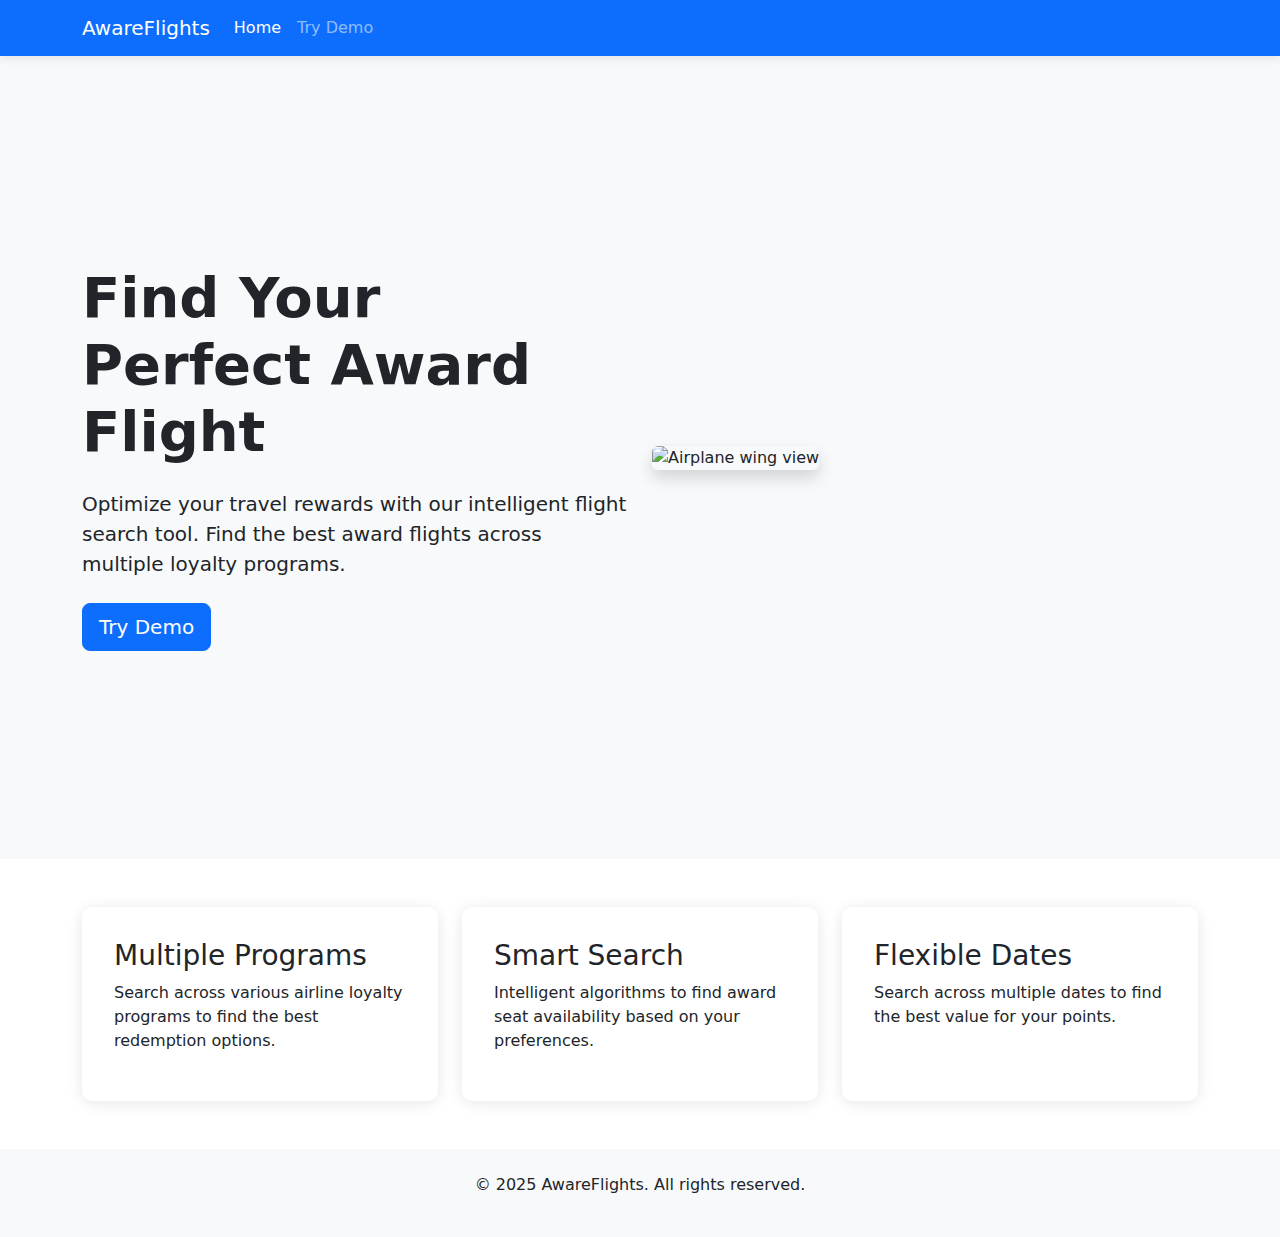
==== index.html @ 9e836d07 "Initial commit: Add flight optimizer web application" ====
<!DOCTYPE html>
<html lang="en">
<head>
    <meta charset="UTF-8">
    <meta name="viewport" content="width=device-width, initial-scale=1.0">
    <title>AwareFlights - Smart Award Flight Search</title>
    <link href="https://cdn.jsdelivr.net/npm/bootstrap@5.3.0/dist/css/bootstrap.min.css" rel="stylesheet">
    <link rel="stylesheet" href="styles.css">
</head>
<body>
    <nav class="navbar navbar-expand-lg navbar-dark bg-primary">
        <div class="container">
            <a class="navbar-brand" href="index.html">AwareFlights</a>
            <button class="navbar-toggler" type="button" data-bs-toggle="collapse" data-bs-target="#navbarNav">
                <span class="navbar-toggler-icon"></span>
            </button>
            <div class="collapse navbar-collapse" id="navbarNav">
                <ul class="navbar-nav">
                    <li class="nav-item">
                        <a class="nav-link active" href="index.html">Home</a>
                    </li>
                    <li class="nav-item">
                        <a class="nav-link" href="demo.html">Try Demo</a>
                    </li>
                </ul>
            </div>
        </div>
    </nav>

    <div class="hero">
        <div class="container">
            <div class="row align-items-center min-vh-75">
                <div class="col-lg-6">
                    <h1 class="display-4 fw-bold mb-4">Find Your Perfect Award Flight</h1>
                    <p class="lead mb-4">Optimize your travel rewards with our intelligent flight search tool. Find the best award flights across multiple loyalty programs.</p>
                    <a href="demo.html" class="btn btn-primary btn-lg">Try Demo</a>
                </div>
                <div class="col-lg-6">
                    <img src="https://images.unsplash.com/photo-1436491865332-7a61a109cc05?auto=format&fit=crop&w=800" alt="Airplane wing view" class="img-fluid rounded shadow">
                </div>
            </div>
        </div>
    </div>

    <div class="container my-5">
        <div class="row g-4">
            <div class="col-md-4">
                <div class="feature-card">
                    <h3>Multiple Programs</h3>
                    <p>Search across various airline loyalty programs to find the best redemption options.</p>
                </div>
            </div>
            <div class="col-md-4">
                <div class="feature-card">
                    <h3>Smart Search</h3>
                    <p>Intelligent algorithms to find award seat availability based on your preferences.</p>
                </div>
            </div>
            <div class="col-md-4">
                <div class="feature-card">
                    <h3>Flexible Dates</h3>
                    <p>Search across multiple dates to find the best value for your points.</p>
                </div>
            </div>
        </div>
    </div>

    <footer class="footer bg-light py-4 mt-5">
        <div class="container text-center">
            <p>© 2025 AwareFlights. All rights reserved.</p>
        </div>
    </footer>

    <script src="https://cdn.jsdelivr.net/npm/bootstrap@5.3.0/dist/js/bootstrap.bundle.min.js"></script>
</body>
</html>
---- styles.css ----
.hero {
    background-color: #f8f9fa;
    padding: 4rem 0;
    margin-bottom: 2rem;
}

.feature-card {
    padding: 2rem;
    border-radius: 10px;
    background-color: #fff;
    box-shadow: 0 2px 15px rgba(0, 0, 0, 0.1);
    height: 100%;
    transition: transform 0.3s ease;
}

.feature-card:hover {
    transform: translateY(-5px);
}

.min-vh-75 {
    min-height: 75vh;
}

.form-label {
    font-weight: 500;
}

.flight-card {
    border: 1px solid #dee2e6;
    border-radius: 10px;
    padding: 1.5rem;
    margin-bottom: 1rem;
    background-color: #fff;
    box-shadow: 0 2px 10px rgba(0, 0, 0, 0.05);
}

.flight-card:hover {
    box-shadow: 0 5px 15px rgba(0, 0, 0, 0.1);
}

.points-badge {
    font-size: 1.2rem;
    padding: 0.5rem 1rem;
    border-radius: 20px;
    background-color: #e3f2fd;
    color: #0d6efd;
}

.navbar {
    box-shadow: 0 2px 10px rgba(0, 0, 0, 0.1);
}
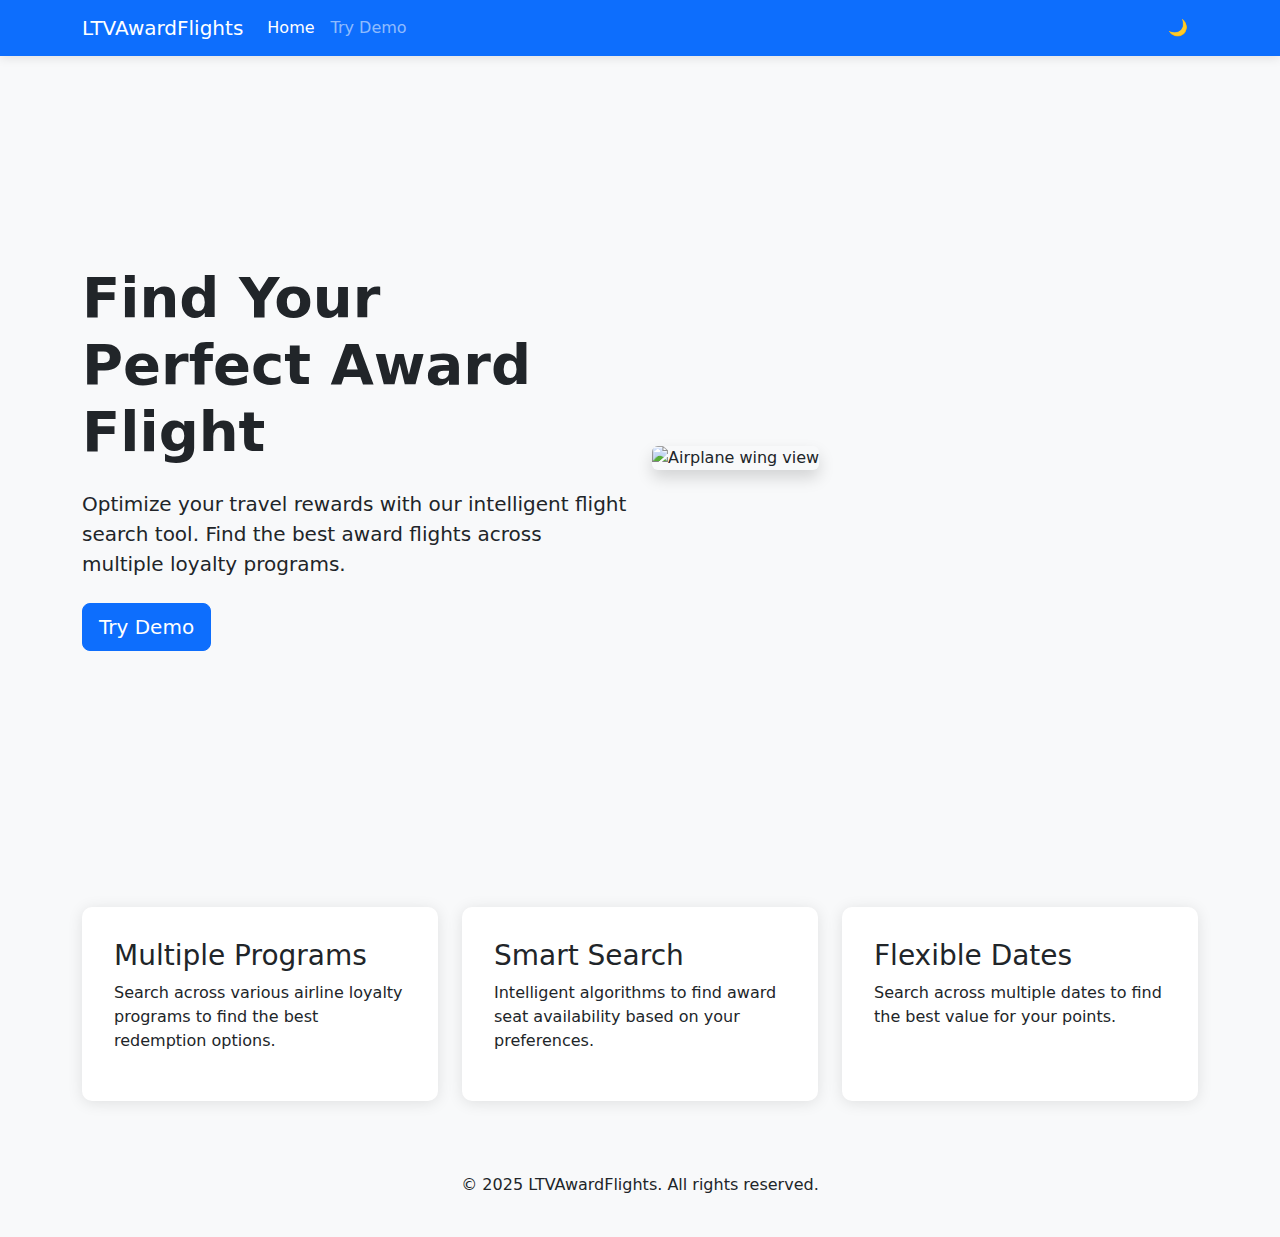
==== commit cd139653: "Update branding to LTVAwardFlights and add dark mode, form validation, and loading animation" ====
--- a/index.html
+++ b/index.html
@@ -3,14 +3,14 @@
 <head>
     <meta charset="UTF-8">
     <meta name="viewport" content="width=device-width, initial-scale=1.0">
-    <title>AwareFlights - Smart Award Flight Search</title>
+    <title>LTVAwardFlights - Smart Award Flight Search</title>
     <link href="https://cdn.jsdelivr.net/npm/bootstrap@5.3.0/dist/css/bootstrap.min.css" rel="stylesheet">
     <link rel="stylesheet" href="styles.css">
 </head>
 <body>
     <nav class="navbar navbar-expand-lg navbar-dark bg-primary">
         <div class="container">
-            <a class="navbar-brand" href="index.html">AwareFlights</a>
+            <a class="navbar-brand" href="index.html">LTVAwardFlights</a>
             <button class="navbar-toggler" type="button" data-bs-toggle="collapse" data-bs-target="#navbarNav">
                 <span class="navbar-toggler-icon"></span>
             </button>
@@ -23,6 +23,7 @@
                         <a class="nav-link" href="demo.html">Try Demo</a>
                     </li>
                 </ul>
+                <button class="theme-toggle ms-auto">🌙</button>
             </div>
         </div>
     </nav>
@@ -67,7 +68,7 @@
 
     <footer class="footer bg-light py-4 mt-5">
         <div class="container text-center">
-            <p>© 2025 AwareFlights. All rights reserved.</p>
+            <p>© 2025 LTVAwardFlights. All rights reserved.</p>
         </div>
     </footer>
 
--- a/styles.css
+++ b/styles.css
@@ -1,16 +1,52 @@
+:root {
+    --bg-color: #f8f9fa;
+    --text-color: #212529;
+    --card-bg: #fff;
+    --card-shadow: 0 2px 15px rgba(0, 0, 0, 0.1);
+}
+
+[data-theme='dark'] {
+    --bg-color: #212529;
+    --text-color: #f8f9fa;
+    --card-bg: #343a40;
+    --card-shadow: 0 2px 15px rgba(0, 0, 0, 0.3);
+}
+
+body {
+    background-color: var(--bg-color);
+    color: var(--text-color);
+    transition: background-color 0.3s ease, color 0.3s ease;
+}
+
 .hero {
-    background-color: #f8f9fa;
+    background-color: var(--bg-color);
     padding: 4rem 0;
     margin-bottom: 2rem;
+}
+
+.loading-spinner {
+    display: none;
+    width: 50px;
+    height: 50px;
+    border: 5px solid #f3f3f3;
+    border-top: 5px solid #0d6efd;
+    border-radius: 50%;
+    animation: spin 1s linear infinite;
+    margin: 20px auto;
+}
+
+@keyframes spin {
+    0% { transform: rotate(0deg); }
+    100% { transform: rotate(360deg); }
 }
 
 .feature-card {
     padding: 2rem;
     border-radius: 10px;
-    background-color: #fff;
-    box-shadow: 0 2px 15px rgba(0, 0, 0, 0.1);
+    background-color: var(--card-bg);
+    box-shadow: var(--card-shadow);
     height: 100%;
-    transition: transform 0.3s ease;
+    transition: all 0.3s ease;
 }
 
 .feature-card:hover {
@@ -30,8 +66,38 @@
     border-radius: 10px;
     padding: 1.5rem;
     margin-bottom: 1rem;
-    background-color: #fff;
-    box-shadow: 0 2px 10px rgba(0, 0, 0, 0.05);
+    background-color: var(--card-bg);
+    box-shadow: var(--card-shadow);
+    transition: all 0.3s ease;
+}
+
+.flight-card .airline-logo {
+    width: 30px;
+    height: 30px;
+    margin-right: 10px;
+}
+
+.flight-duration {
+    font-size: 0.9rem;
+    color: #6c757d;
+    margin-top: 5px;
+}
+
+.theme-toggle {
+    cursor: pointer;
+    padding: 5px 10px;
+    border-radius: 20px;
+    margin-left: 15px;
+    border: none;
+    background: transparent;
+    color: inherit;
+}
+
+.invalid-feedback {
+    display: none;
+    color: #dc3545;
+    font-size: 0.875rem;
+    margin-top: 0.25rem;
 }
 
 .flight-card:hover {
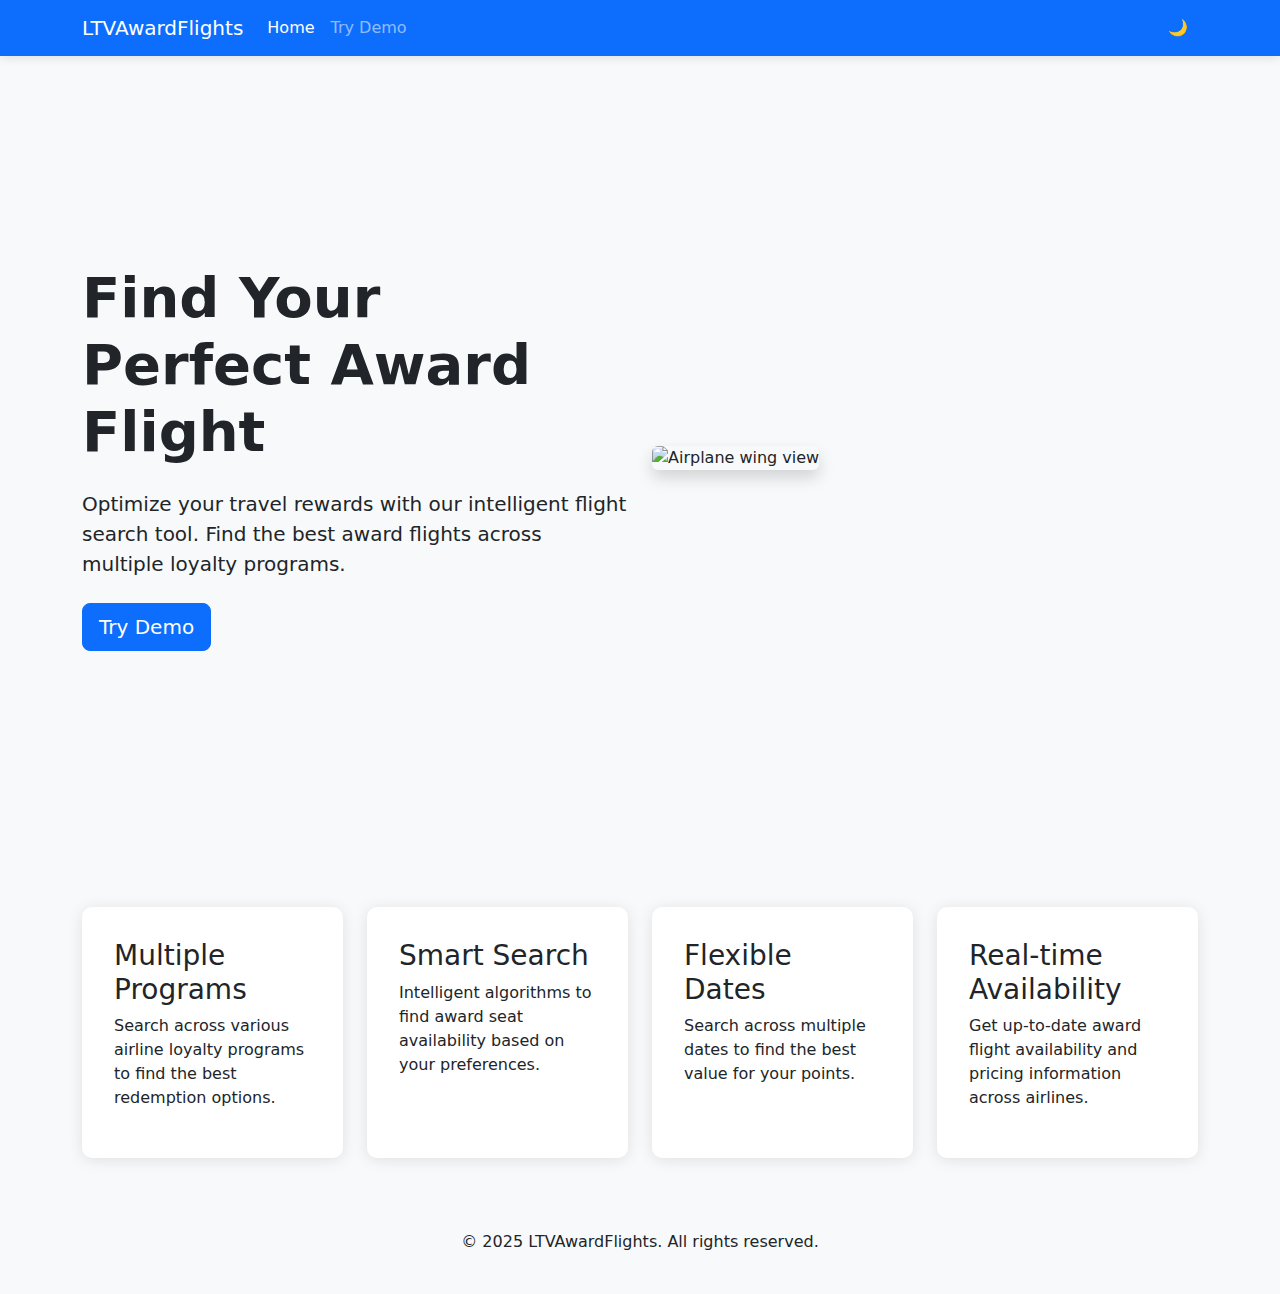
==== commit 281049d8: "feat: expand airport list and add real-time availability feature" ====
--- a/index.html
+++ b/index.html
@@ -45,22 +45,28 @@
 
     <div class="container my-5">
         <div class="row g-4">
-            <div class="col-md-4">
+            <div class="col-md-3">
                 <div class="feature-card">
                     <h3>Multiple Programs</h3>
                     <p>Search across various airline loyalty programs to find the best redemption options.</p>
                 </div>
             </div>
-            <div class="col-md-4">
+            <div class="col-md-3">
                 <div class="feature-card">
                     <h3>Smart Search</h3>
                     <p>Intelligent algorithms to find award seat availability based on your preferences.</p>
                 </div>
             </div>
-            <div class="col-md-4">
+            <div class="col-md-3">
                 <div class="feature-card">
                     <h3>Flexible Dates</h3>
                     <p>Search across multiple dates to find the best value for your points.</p>
+                </div>
+            </div>
+            <div class="col-md-3">
+                <div class="feature-card">
+                    <h3>Real-time Availability</h3>
+                    <p>Get up-to-date award flight availability and pricing information across airlines.</p>
                 </div>
             </div>
         </div>
--- a/styles.css
+++ b/styles.css
@@ -100,6 +100,49 @@
     margin-top: 0.25rem;
 }
 
+.airport-autocomplete-wrapper {
+    position: relative;
+}
+
+.airport-autocomplete {
+    position: absolute;
+    top: 100%;
+    left: 0;
+    right: 0;
+    background-color: var(--card-bg);
+    border: 1px solid #dee2e6;
+    border-radius: 0.375rem;
+    box-shadow: var(--card-shadow);
+    z-index: 1000;
+    max-height: 200px;
+    overflow-y: auto;
+    display: none;
+}
+
+.airport-autocomplete.show {
+    display: block;
+}
+
+.airport-option {
+    padding: 0.5rem 1rem;
+    cursor: pointer;
+    transition: background-color 0.2s ease;
+}
+
+.airport-option:hover {
+    background-color: rgba(13, 110, 253, 0.1);
+}
+
+.airport-option .airport-code {
+    font-weight: bold;
+    margin-right: 0.5rem;
+}
+
+.airport-option .airport-name {
+    color: #6c757d;
+    font-size: 0.875rem;
+}
+
 .flight-card:hover {
     box-shadow: 0 5px 15px rgba(0, 0, 0, 0.1);
 }
